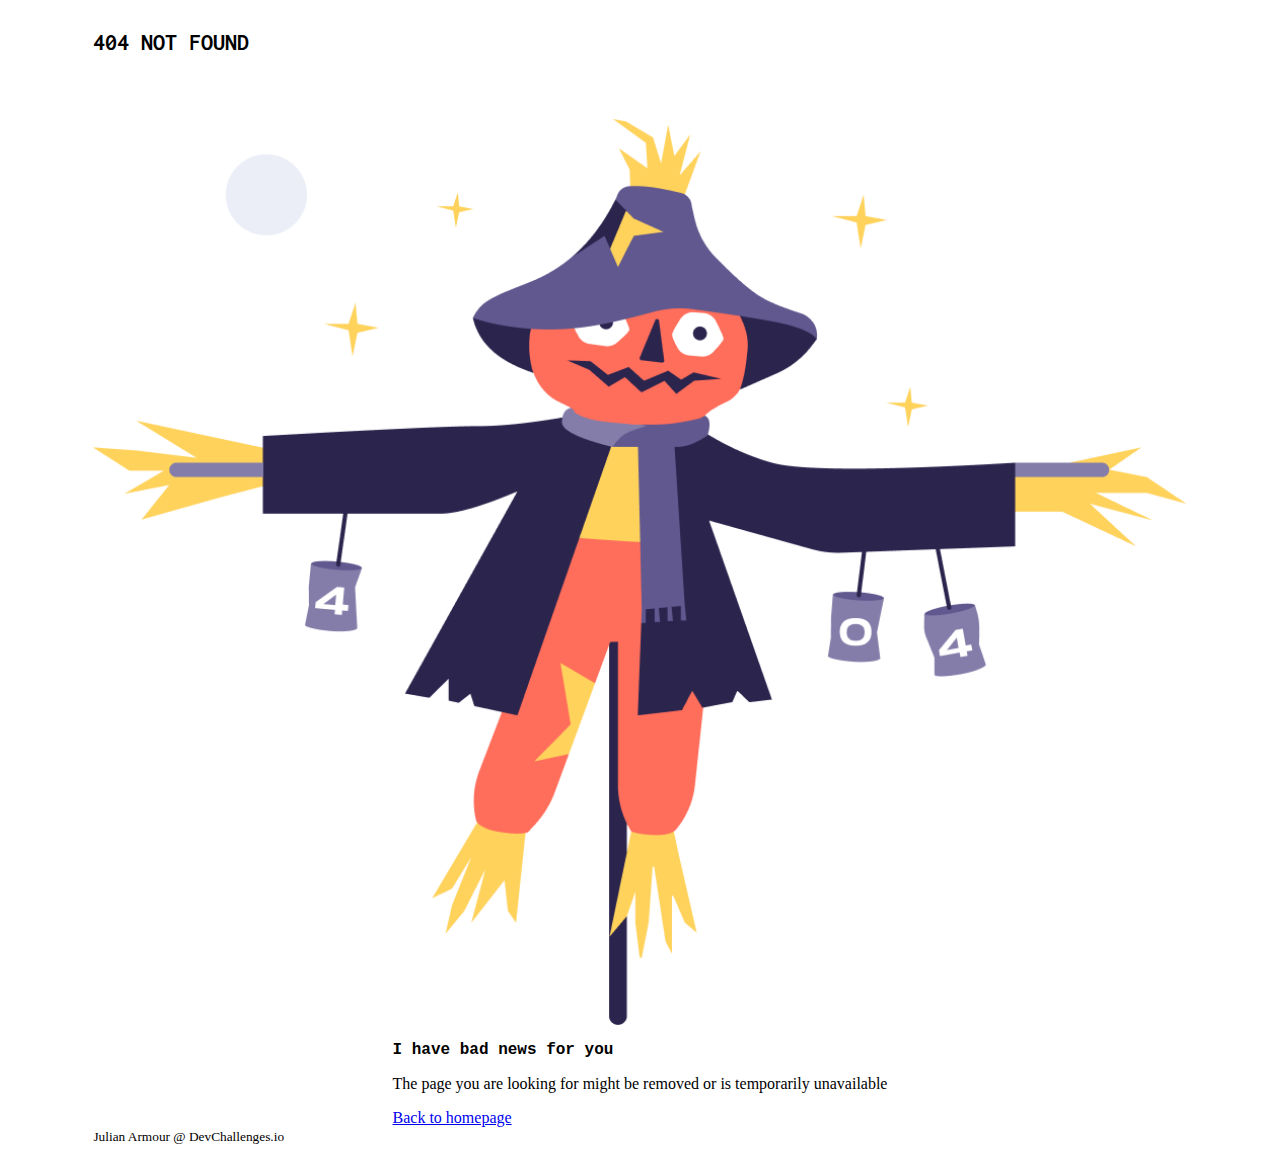
==== 404 not found/index.html @ 8a16be29 "started working on 404 not found" ====
<!DOCTYPE html>

<html lang="en">
<head>
    <meta charset="UTF-8">
    <title>Not Found</title>
    <link href="https://fonts.googleapis.com/css2?family=Inconsolata:wght@400;700&display=swap" rel="stylesheet">
    <link rel="stylesheet" href="index.css">
</head>
<body>
<header>
    <h1>404 not found</h1>
</header>
<main>
    <img src="./Scarecrow.png" alt="A scarecrow ">
    <div class="txt-wrap">
        <p class="big-txt">I have bad news for you</p>
        <p>The page you are looking for might be removed or is temporarily unavailable</p>
        <a href="#">Back to homepage</a>
    </div>
</main>
<footer>
    <small>Julian Armour @ DevChallenges.io</small>
</footer>
</body>
</html>
---- 404 not found/index.css ----
*, *:before, *:after {
    box-sizing: border-box;
}

:root {
    font-size: 1em;
}

body {
    padding: 0.5vh 6.67vw;
}

main {
    margin-top: 4em;
    display: flex;
    flex-wrap: wrap;
    justify-content: center;
}


h1 {
    font-family: 'Inconsolata', monospace;
    font-size: 1.5rem;
    text-transform: uppercase;
}

.big-txt {
    font-family: 'Space Mono', monospace;
    font-weight: bold;
}

main > img {
    width: 100%;
}
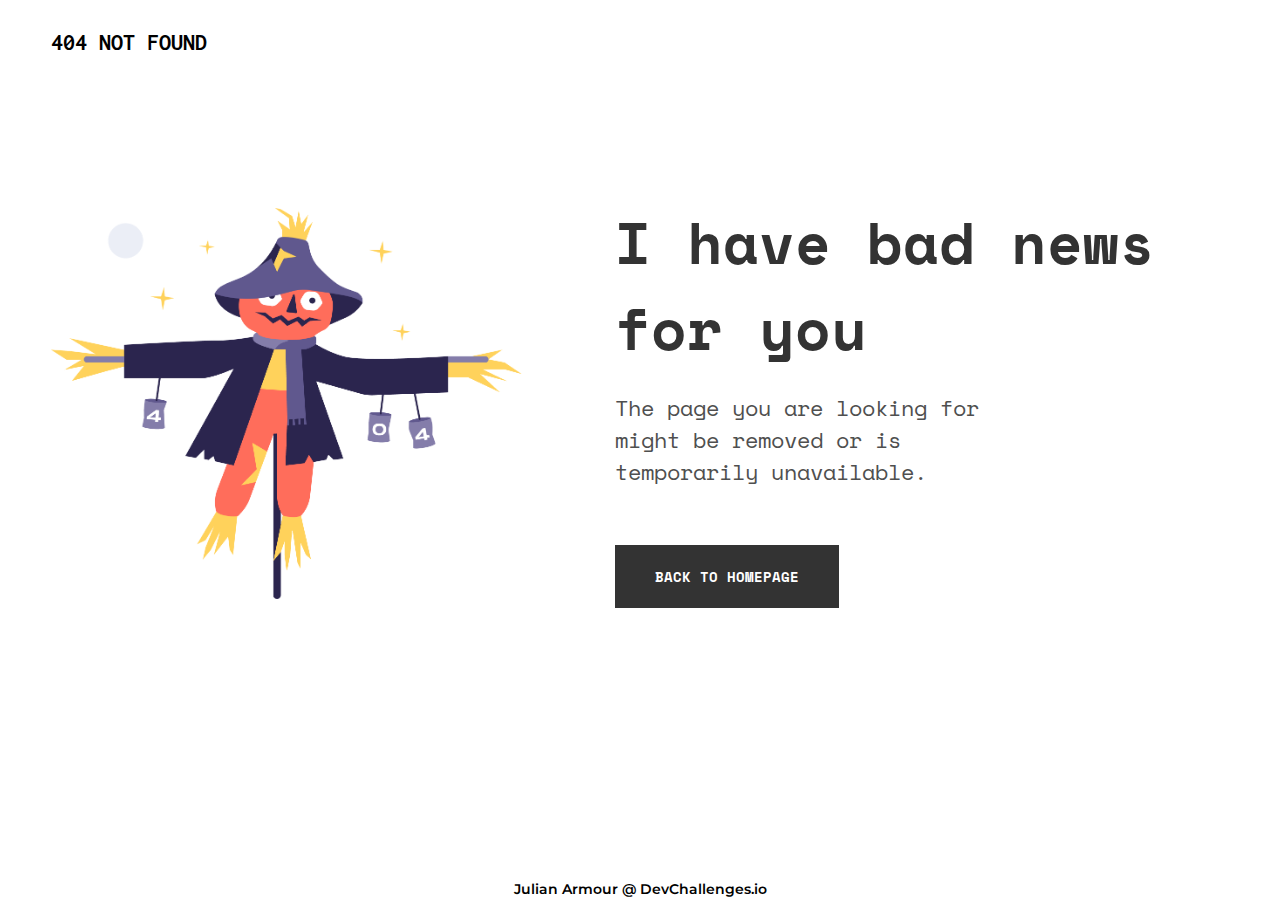
==== commit 7f454374: "completed challenge" ====
--- a/404 not found/index.html
+++ b/404 not found/index.html
@@ -2,9 +2,11 @@
 
 <html lang="en">
 <head>
+    <meta name="viewport" content="width=device-width, initial-scale=1.0">
     <meta charset="UTF-8">
     <title>Not Found</title>
-    <link href="https://fonts.googleapis.com/css2?family=Inconsolata:wght@400;700&display=swap" rel="stylesheet">
+    <link href="https://fonts.googleapis.com/css2?family=Inconsolata:wght@400;700&family=Montserrat:wght@400;600&family=Space+Mono:wght@400;700&display=swap"
+          rel="stylesheet">
     <link rel="stylesheet" href="index.css">
 </head>
 <body>
@@ -15,7 +17,7 @@
     <img src="./Scarecrow.png" alt="A scarecrow ">
     <div class="txt-wrap">
         <p class="big-txt">I have bad news for you</p>
-        <p>The page you are looking for might be removed or is temporarily unavailable</p>
+        <p class="normal-txt">The page you are looking for might be removed or is temporarily unavailable.</p>
         <a href="#">Back to homepage</a>
     </div>
 </main>
--- a/404 not found/index.css
+++ b/404 not found/index.css
@@ -7,7 +7,13 @@
 }
 
 body {
-    padding: 0.5vh 6.67vw;
+    padding: 0.5vh 3.33vw;
+}
+
+h1 {
+    font-family: 'Inconsolata', monospace;
+    font-size: 1.5rem;
+    text-transform: uppercase;
 }
 
 main {
@@ -17,18 +23,76 @@
     justify-content: center;
 }
 
-
-h1 {
-    font-family: 'Inconsolata', monospace;
-    font-size: 1.5rem;
-    text-transform: uppercase;
+.txt-wrap {
+    display: flex;
+    flex-flow: column;
+    justify-content: space-between;
+    font-family: 'Space Mono', monospace;
 }
 
 .big-txt {
-    font-family: 'Space Mono', monospace;
+    color: #333333;
     font-weight: bold;
+    font-size: 2.8rem;
+    margin-bottom: 0.8em;
 }
 
-main > img {
-    width: 100%;
+.normal-txt {
+    color: #4f4f4f;
+    font-size: 1.125rem;
 }
+
+.txt-wrap > a {
+    display: block;
+    padding: 1.5em 2.69em;
+    margin-top: 2.5em;
+    max-width: 16em;
+    color: white;
+    background-color: #333333;
+    font-size: 0.875rem;
+    font-weight: bold;
+    text-transform: uppercase;
+    text-decoration: none;
+    text-align: center;
+}
+
+footer {
+    margin-top: 17em;
+    text-align: center;
+}
+
+footer > small {
+    font-family: 'Montserrat', sans-serif;
+    font-weight: 600;
+    font-size: 0.875rem;
+}
+
+@media screen and (min-width: 801px) {
+    main {
+        margin-top: 16vh;
+        flex-wrap: nowrap;
+        justify-content: space-between;
+    }
+
+    main > img {
+        align-self: center;
+        max-width: 40%;
+    }
+
+    .txt-wrap {
+        /*margin-left: 4em;*/
+        max-width: 48vw;
+        justify-content: space-between;
+    }
+
+    .big-txt {
+        margin: 0;
+        /*font-size: 4rem;*/
+        font-size: 4.5vw;
+    }
+
+    .normal-txt {
+        max-width: 60%;
+        font-size: 1.7vw;
+    }
+}
